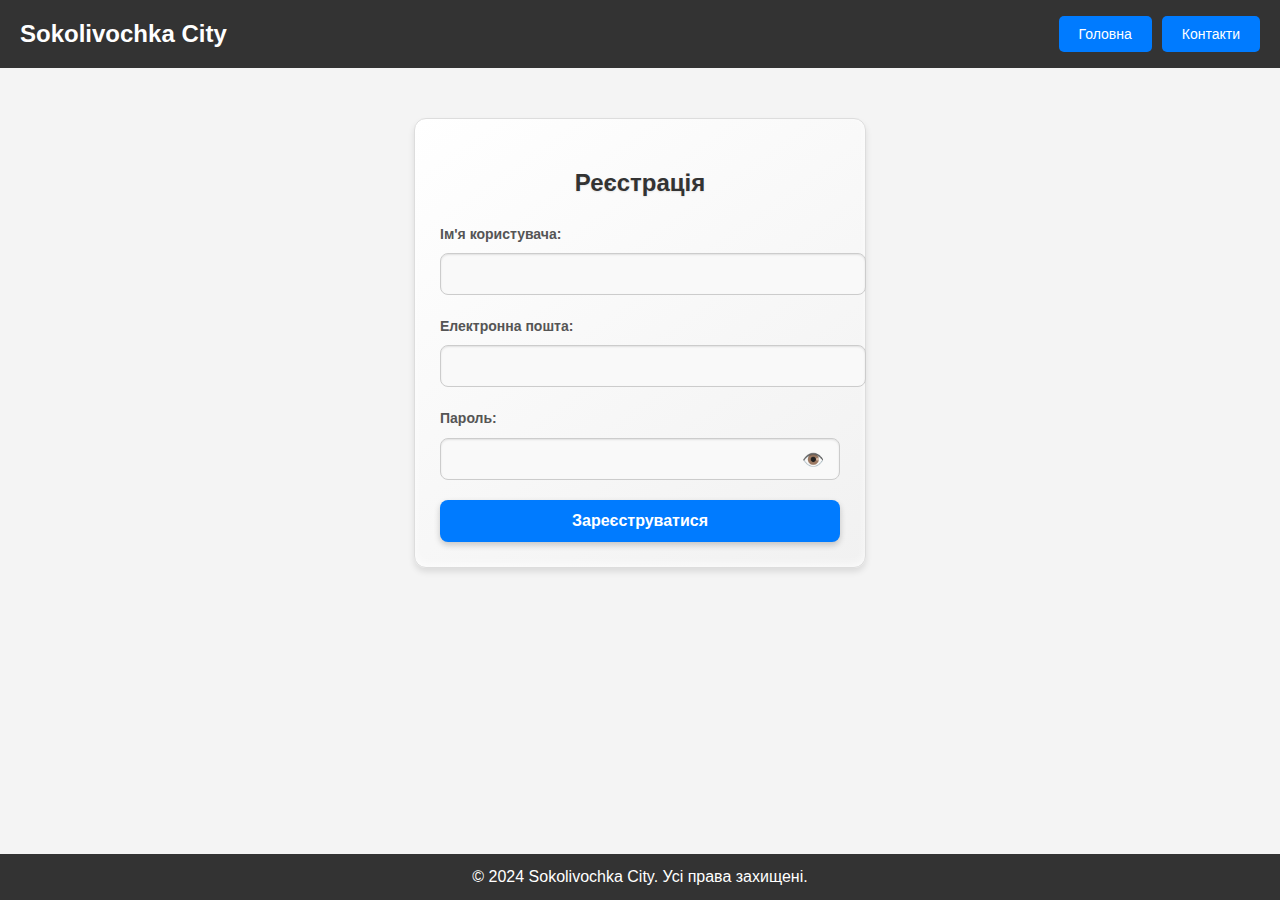
==== signup.html @ 656cce2a "Add files via upload" ====
<!DOCTYPE html>
<html lang="uk">
<head>
    <meta charset="UTF-8">
    <meta name="viewport" content="width=device-width, initial-scale=1.0">
    <title>Реєстрація</title>
    <link rel="stylesheet" href="signup.css">
</head>
<body>
    <header>
        <div class="header-container">
            <h1>Sokolivochka City</h1>
            <div class="button-group">
                <button class="btn">Головна</button>
                <button class="btn">Контакти</button>
            </div>
        </div>
    </header>
    <main>
        <div class="signup-container">
            <h2>Реєстрація</h2>
            <form id="registerForm" action="/register" method="POST" novalidate>
                <label for="username">Ім'я користувача:</label>
                <input type="text" id="username" name="username" required>
                
                <label for="email">Електронна пошта:</label>
                <input type="email" id="email" name="email" required>
                
                <label for="password">Пароль:</label>
                <div class="password-container">
                    <input type="password" id="password" name="password" required>
                    <button type="button" id="togglePassword" class="btn-toggle">👁️</button>
                </div>
                
                <button type="submit" class="btn">Зареєструватися</button>
            </form>
        </div>
    </main>
    <footer>
        &copy; 2024 Sokolivochka City. Усі права захищені.
    </footer>
    <script>
        // Скрипт для перемикання видимості пароля
        document.getElementById('togglePassword').addEventListener('click', () => {
            const passwordField = document.getElementById('password');
            const isPassword = passwordField.type === 'password';
            passwordField.type = isPassword ? 'text' : 'password';
        });

        // Скрипт для відправки форми
        document.getElementById('registerForm').addEventListener('submit', async (e) => {
            e.preventDefault();
            const username = document.getElementById('username').value;
            const email = document.getElementById('email').value;
            const password = document.getElementById('password').value;

            const response = await fetch('http://176.98.10.66:5500/register', {
                method: 'POST',
                headers: { 'Content-Type': 'application/json' },
                body: JSON.stringify({ username, email, password })
            });

            const result = await response.json();
            alert(result.message);
        });
    </script>
</body>
</html>
---- signup.css ----
/* Загальні стилі */
body {
    font-family: Arial, sans-serif;
    margin: 0;
    padding: 0;
    line-height: 1.6;
    background-color: #f4f4f4;
    color: #333;
}

/* Хедер */
header {
    background: #333;
    color: #fff;
    padding: 15px 20px;
}

.header-container {
    display: flex;
    justify-content: space-between;
    align-items: center;
}

header h1 {
    margin: 0;
    font-size: 24px;
}

.button-group {
    display: flex;
    gap: 10px; /* Відступи між кнопками */
}

.btn {
    background-color: #007BFF;
    color: #fff;
    border: none;
    padding: 10px 20px;
    font-size: 14px;
    cursor: pointer;
    border-radius: 5px;
    transition: background-color 0.3s, transform 0.2s;
}

.btn:hover {
    background-color: #0056b3;
    transform: scale(1.05);
}

/* Основний контейнер */
/* Панель реєстрації */
.signup-container {
    max-width: 400px;
    margin: 50px auto;
    padding: 25px;
    background: linear-gradient(145deg, #ffffff, #f1f1f1);
    border-radius: 12px;
    box-shadow: 0px 4px 6px rgba(0, 0, 0, 0.1), inset 0px -3px 8px rgba(255, 255, 255, 0.7);
    border: 1px solid #ddd;
}

.signup-container h2 {
    text-align: center;
    margin-bottom: 20px;
    font-size: 24px;
    color: #333;
    font-weight: bold;
    text-shadow: 0px 1px 2px rgba(0, 0, 0, 0.1);
}

.signup-container label {
    display: block;
    margin-bottom: 8px;
    font-size: 14px;
    color: #555;
    font-weight: 600;
}

.signup-container input {
    width: 100%;
    padding: 12px;
    margin-bottom: 20px;
    border: 1px solid #ccc;
    border-radius: 8px;
    background-color: #f9f9f9;
    font-size: 14px;
    color: #333;
    box-shadow: inset 0 1px 2px rgba(0, 0, 0, 0.1);
    transition: border-color 0.3s, box-shadow 0.3s;
}

.signup-container input:focus {
    border-color: #007BFF;
    outline: none;
    box-shadow: 0 0 6px rgba(0, 123, 255, 0.5);
}

.signup-container .btn {
    width: 100%;
    padding: 12px;
    font-size: 16px;
    font-weight: bold;
    color: #fff;
    background-color: #007BFF;
    border: none;
    border-radius: 8px;
    cursor: pointer;
    box-shadow: 0px 3px 6px rgba(0, 0, 0, 0.2);
    transition: background-color 0.3s, transform 0.2s, box-shadow 0.3s;
}

.signup-container .btn:hover {
    background-color: #0056b3;
    transform: translateY(-2px);
    box-shadow: 0px 6px 12px rgba(0, 0, 0, 0.3);
}

.signup-container .btn:active {
    transform: translateY(1px);
    box-shadow: 0px 2px 4px rgba(0, 0, 0, 0.2);
}

/* Контейнер для пароля */
.password-container {
    position: relative;
    display: flex;
    align-items: center;
}

.password-container input {
    flex: 1;
}

.password-container .btn-toggle {
    position: absolute;
    right: 10px;
    top: 35%;
    transform: translateY(-50%);
    background: none;
    border: none;
    font-size: 18px;
    cursor: pointer;
    color: #555;
    transition: color 0.3s;
}

.password-container .btn-toggle:hover {
    color: #007BFF;
}


/* Футер */
footer {
    background: #333;
    color: #fff;
    text-align: center;
    padding: 10px 0;
    position: fixed;
    width: 100%;
    bottom: 0;
}
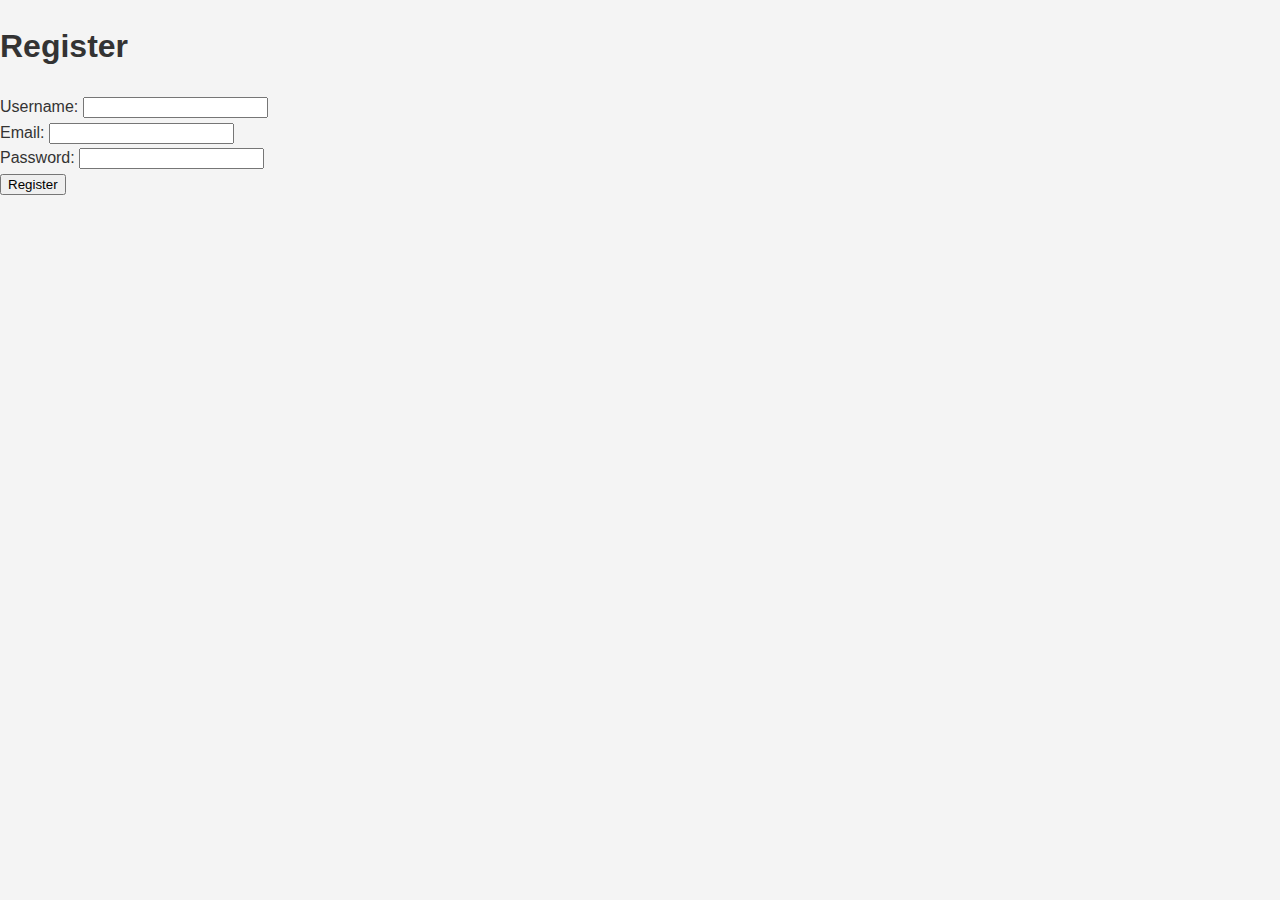
==== commit e41164f2: "Add files via upload" ====
--- a/signup.html
+++ b/signup.html
@@ -1,67 +1,51 @@
 <!DOCTYPE html>
-<html lang="uk">
+<html lang="en">
 <head>
     <meta charset="UTF-8">
     <meta name="viewport" content="width=device-width, initial-scale=1.0">
-    <title>Реєстрація</title>
+    <title>Signup Form</title>
     <link rel="stylesheet" href="signup.css">
 </head>
 <body>
-    <header>
-        <div class="header-container">
-            <h1>Sokolivochka City</h1>
-            <div class="button-group">
-                <button class="btn">Головна</button>
-                <button class="btn">Контакти</button>
-            </div>
-        </div>
-    </header>
-    <main>
-        <div class="signup-container">
-            <h2>Реєстрація</h2>
-            <form id="registerForm" action="/register" method="POST" novalidate>
-                <label for="username">Ім'я користувача:</label>
-                <input type="text" id="username" name="username" required>
-                
-                <label for="email">Електронна пошта:</label>
-                <input type="email" id="email" name="email" required>
-                
-                <label for="password">Пароль:</label>
-                <div class="password-container">
-                    <input type="password" id="password" name="password" required>
-                    <button type="button" id="togglePassword" class="btn-toggle">👁️</button>
-                </div>
-                
-                <button type="submit" class="btn">Зареєструватися</button>
-            </form>
-        </div>
-    </main>
-    <footer>
-        &copy; 2024 Sokolivochka City. Усі права захищені.
-    </footer>
+    <h1>Register</h1>
+    <form id="registerForm">
+        <label for="username">Username:</label>
+        <input type="text" id="username" name="username" required>
+        <br>
+        <label for="email">Email:</label>
+        <input type="email" id="email" name="email" required>
+        <br>
+        <label for="password">Password:</label>
+        <input type="password" id="password" name="password" required>
+        <br>
+        <button type="submit">Register</button>
+    </form>
+    
     <script>
-        // Скрипт для перемикання видимості пароля
-        document.getElementById('togglePassword').addEventListener('click', () => {
-            const passwordField = document.getElementById('password');
-            const isPassword = passwordField.type === 'password';
-            passwordField.type = isPassword ? 'text' : 'password';
-        });
+        document.getElementById('registerForm').addEventListener('submit', async (e) => {
+            e.preventDefault(); // Вимикаємо стандартну відправку форми
 
-        // Скрипт для відправки форми
-        document.getElementById('registerForm').addEventListener('submit', async (e) => {
-            e.preventDefault();
             const username = document.getElementById('username').value;
             const email = document.getElementById('email').value;
             const password = document.getElementById('password').value;
 
-            const response = await fetch('http://176.98.10.66:5500/register', {
-                method: 'POST',
-                headers: { 'Content-Type': 'application/json' },
-                body: JSON.stringify({ username, email, password })
-            });
+            try {
+                const response = await fetch('http://localhost:5500/register', {
+                    method: 'POST',
+                    headers: { 'Content-Type': 'application/json' },
+                    body: JSON.stringify({ username, email, password }),
+                });
 
-            const result = await response.json();
-            alert(result.message);
+                if (response.ok) {
+                    const result = await response.json();
+                    alert('Registration successful: ' + JSON.stringify(result));
+                } else {
+                    alert('Registration failed: ' + response.statusText);
+                }
+            } catch (error) {
+                console.error('Error:', error);
+                alert('An error occurred: ' + error.message);
+            }
         });
     </script>
 </body>
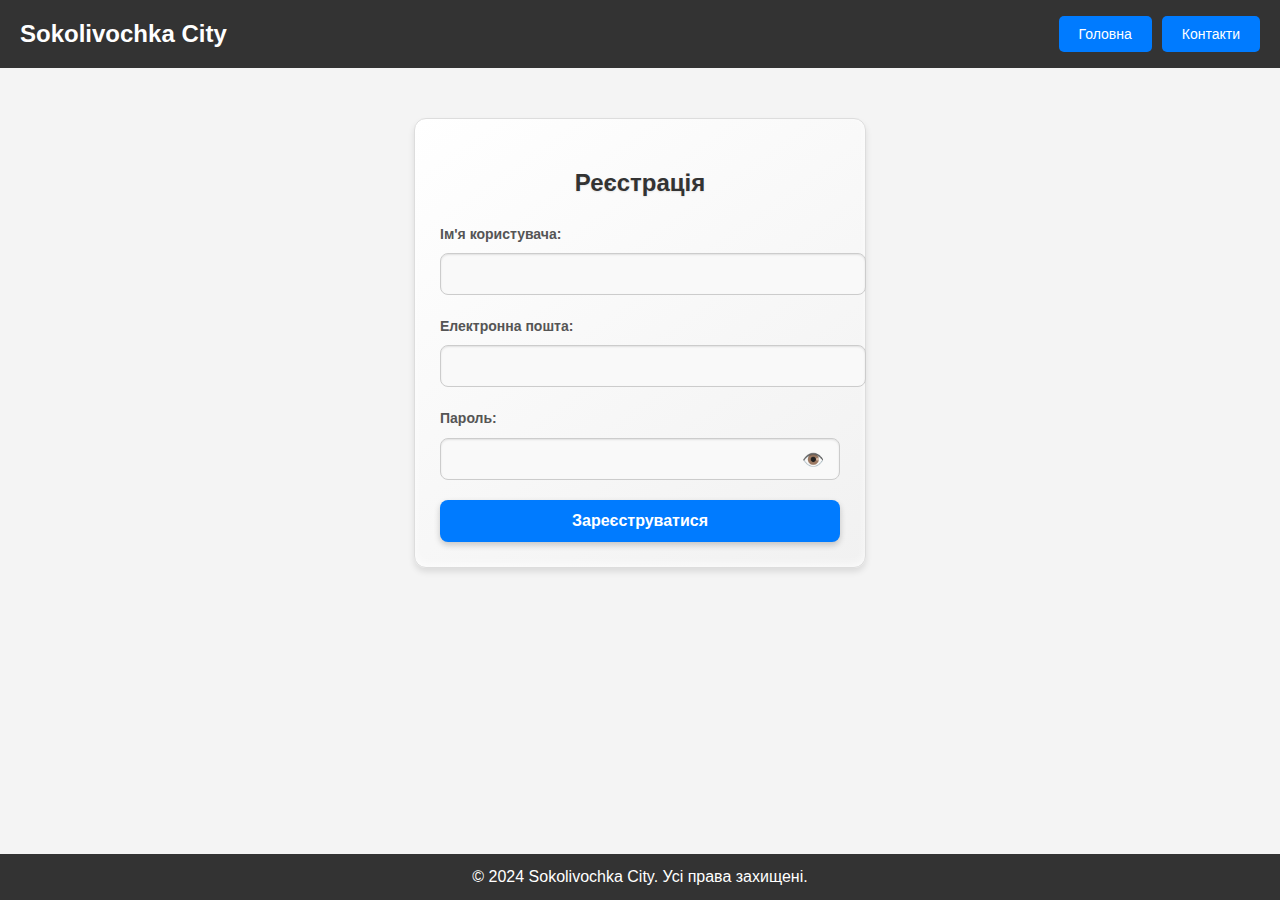
==== commit 0a0bfed0: "Add files via upload" ====
--- a/signup.html
+++ b/signup.html
@@ -1,26 +1,44 @@
 <!DOCTYPE html>
-<html lang="en">
+<html lang="uk">
 <head>
     <meta charset="UTF-8">
     <meta name="viewport" content="width=device-width, initial-scale=1.0">
-    <title>Signup Form</title>
+    <title>Реєстрація</title>
     <link rel="stylesheet" href="signup.css">
 </head>
 <body>
-    <h1>Register</h1>
-    <form id="registerForm">
-        <label for="username">Username:</label>
-        <input type="text" id="username" name="username" required>
-        <br>
-        <label for="email">Email:</label>
-        <input type="email" id="email" name="email" required>
-        <br>
-        <label for="password">Password:</label>
-        <input type="password" id="password" name="password" required>
-        <br>
-        <button type="submit">Register</button>
-    </form>
-    
+    <header>
+        <div class="header-container">
+            <h1>Sokolivochka City</h1>
+            <div class="button-group">
+                <button class="btn">Головна</button>
+                <button class="btn">Контакти</button>
+            </div>
+        </div>
+    </header>
+    <main>
+        <div class="signup-container">
+            <h2>Реєстрація</h2>
+            <form id="registerForm" action="/register" method="POST" novalidate>
+                <label for="username">Ім'я користувача:</label>
+                <input type="text" id="username" name="username" required>
+                
+                <label for="email">Електронна пошта:</label>
+                <input type="email" id="email" name="email" required>
+                
+                <label for="password">Пароль:</label>
+                <div class="password-container">
+                    <input type="password" id="password" name="password" required>
+                    <button type="button" id="togglePassword" class="btn-toggle">👁️</button>
+                </div>
+                
+                <button type="submit" class="btn">Зареєструватися</button>
+            </form>
+        </div>
+    </main>
+    <footer>
+        &copy; 2024 Sokolivochka City. Усі права захищені.
+    </footer>
     <script>
         document.getElementById('registerForm').addEventListener('submit', async (e) => {
             e.preventDefault(); // Вимикаємо стандартну відправку форми
@@ -30,7 +48,7 @@
             const password = document.getElementById('password').value;
 
             try {
-                const response = await fetch('http://localhost:5500/register', {
+                const response = await fetch('https://maxmykolenko.github.io/SokolivochkaCity/register', {
                     method: 'POST',
                     headers: { 'Content-Type': 'application/json' },
                     body: JSON.stringify({ username, email, password }),
@@ -48,5 +66,6 @@
             }
         });
     </script>
+
 </body>
 </html>
